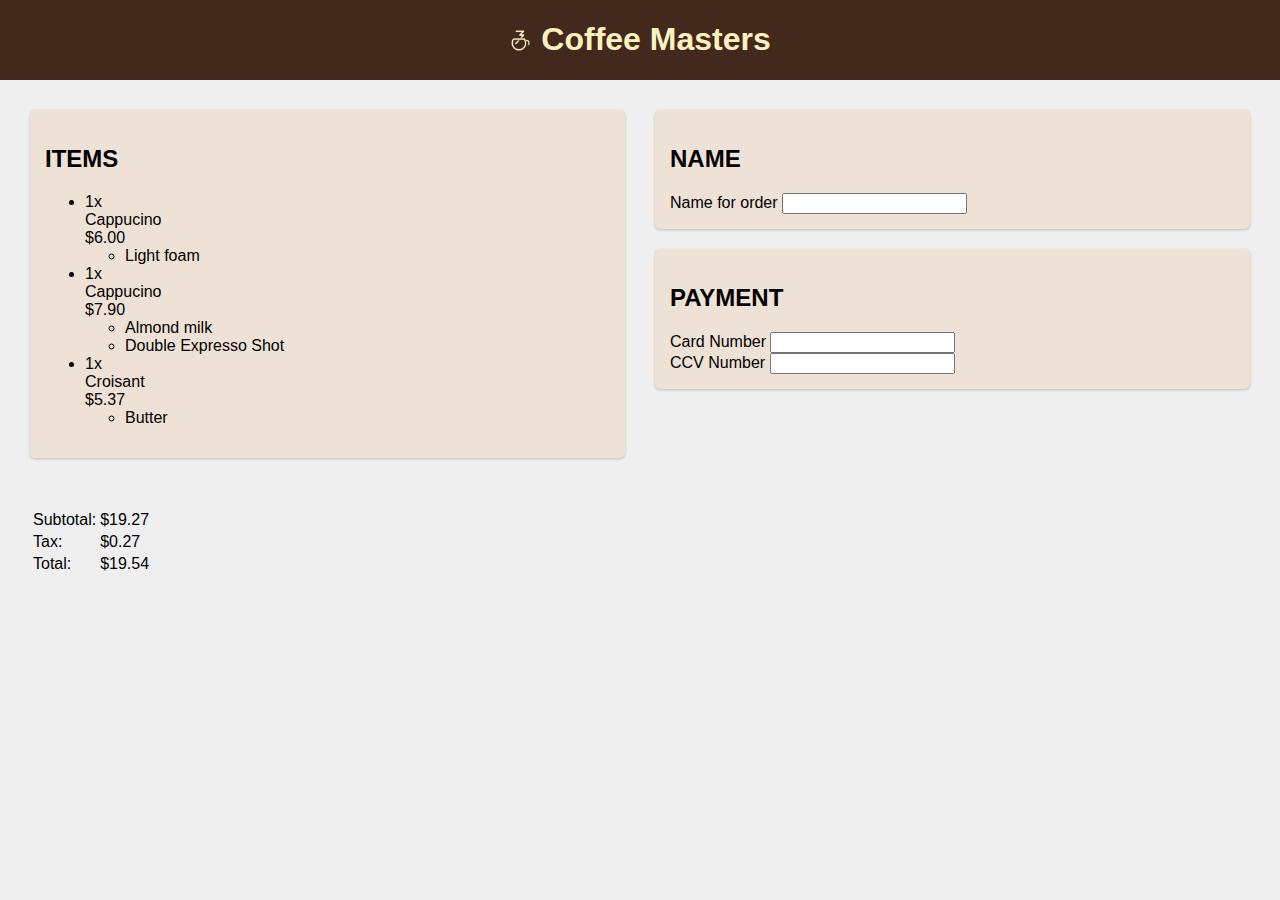
==== 2 Css_Project/index.html @ 732bb959 "Frontend masters projects" ====
<!DOCTYPE html>
<html lang="en">
<head>
    <meta charset="UTF-8">
    <meta name="viewport" content="width=device-width, initial-scale=1.0">
    <title>Coffee app</title>
    <link rel = "stylesheet" href = "styles2.css">
</head>
<body>
    <nav class="main-nav">
        <h1 class="brand">
            <img 
                src="coffee_masters_logo.png" 
                alt="coffee master logo"
                class = "logo"
            />
            Coffee Masters
        </h1>
    </nav>
    <div class="page">
        <section class="order box">
            <h2 class="box-title">ITEMS</h2>
            <ul class="items">
                <li class="item">
                    <div class="item-quantity">1x</div>
                    <div class="item-title">Cappucino</div>
                    <div class="item-price">$6.00</div>
                    <ul class="item-options-list">
                        <li class="item-option">Light foam</li>
                    </ul>
                </li>
                <li class="item">
                    <div class="item-quantity">1x</div>
                    <div class="item-title">Cappucino</div>
                    <div class="item-price">$7.90</div>
                    <ul class="item-options-list">
                        <li class="item-option">Almond milk</li>
                        <li class="item-option">Double Expresso Shot</li>
                    </ul>
                </li>
                <li class="item">
                    <div class="item-quantity">1x</div>
                    <div class="item-title">Croisant</div>
                    <div class="item-price">$5.37</div>
                    <ul class="item-options-list">
                        <li class="item-option">Butter</li>
                    </ul>
                </li>
            </ul>
        </section>
        <section class="payment">
            <div class="name-box box">
                <h2 class="box-title">NAME</h2>
                <div class="input-group">
                    <label class="user-input-label" for="name">Name for order</label>
                    <input type="text" class="text-input" id="name" />
                </div>
            </div>
            <div class="cc-box box">
                <h2 class="box-title">PAYMENT</h2>
                <div class="input-group">
                    <label class="user-input-label" for="cc">Card Number</label>
                    <input type="text" class="text-input" id="cc" />
                </div>
                <div class="input-group">
                    <label class="user-input-label" for="ccv">CCV Number</label>
                    <input type="text" class="text-input short-input" id="ccv" />
                </div>
            </div>
        </section>
        <section class="total">
            <table class="total-table">
                <tbody>
                    <tr>
                        <td>Subtotal:</td>
                        <td>$19.27</td>
                    </tr>
                    <tr>
                        <td>Tax:</td>
                        <td>$0.27</td>
                    </tr>
                    <tr>
                        <td>Total:</td>
                        <td>$19.54</td>
                    </tr>
                </tbody>

            </table>
        </section>
    </div>
</body>
</html>
---- 2 Css_Project/styles2.css ----
*{
    box-sizing: border-box;
}

body{
    margin: 0;
    padding: 0;
    background-color: #efefef;
    font-family: 'Open Sans', sans-serif;
}

.page{
    display: grid;
    row-gap: 30px;
    column-gap: 30px;
    width: 100%;
    padding: 30px;
    margin: 0 auto;
    grid-template-areas: 
    "order payment"
    "total total";
    grid-template-columns: 1fr 1fr;  
}

.main-nav{
    background-color: #43281c;
    color: #fbf2c0;
    font-size: 16px;
    display: flex;
    align-items: center;
    justify-content: center;
    font-weight: normal;
}

.logo{
    height: 25px;
    position: relative;
    top: 3px;
}

.box{
    background-color: #eee1d5;
    border-radius: 5px;
    box-shadow: 0 1px 3px rgb(0 0 0 / 0.2);
    padding: 15px;
    margin-bottom: 20px;
    width: 100%;
}
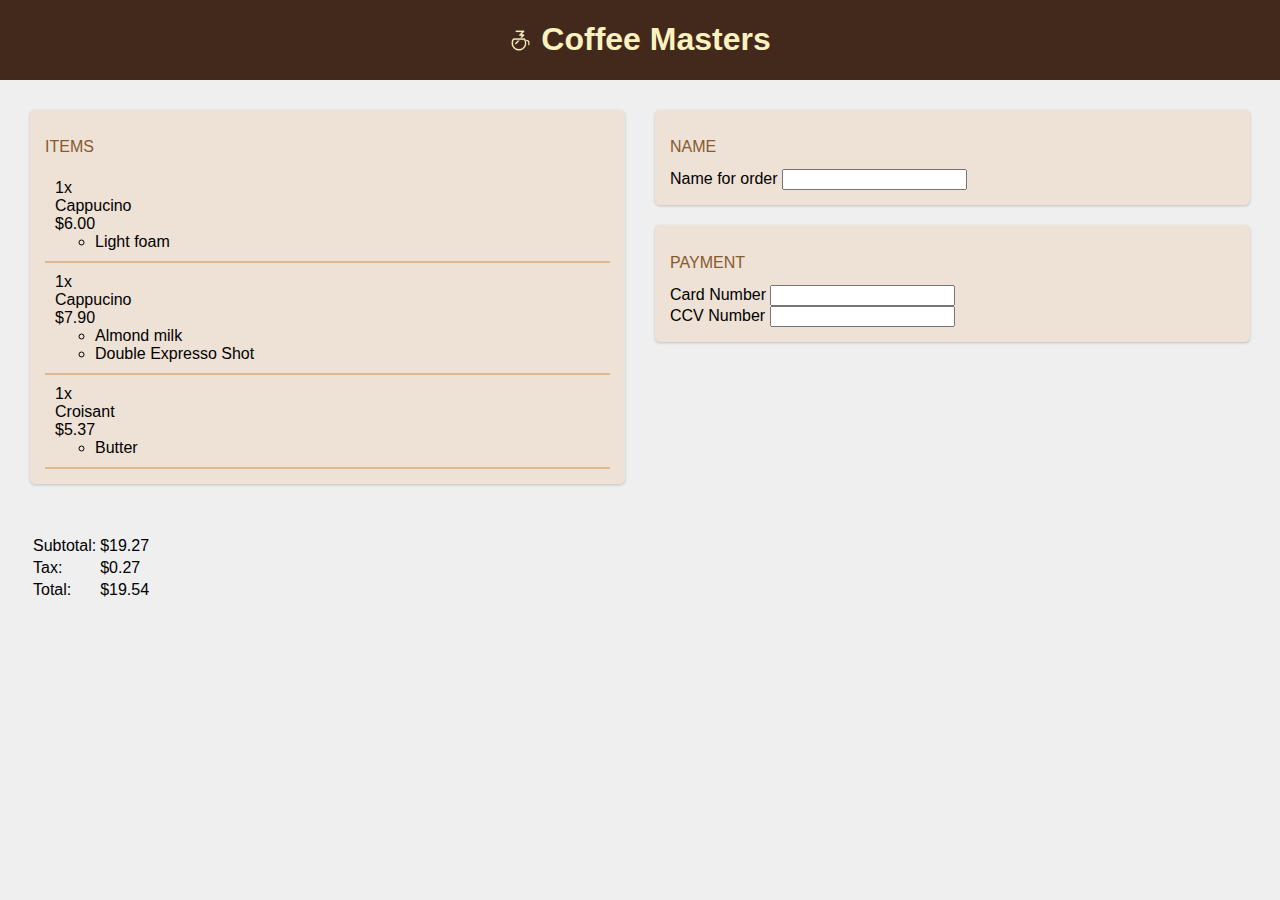
==== commit d999021f: "added css style on boxes" ====
--- a/2 Css_Project/index.html
+++ b/2 Css_Project/index.html
@@ -84,9 +84,9 @@
                         <td>$19.54</td>
                     </tr>
                 </tbody>
-
             </table>
         </section>
+        
     </div>
 </body>
 </html>--- a/2 Css_Project/styles2.css
+++ b/2 Css_Project/styles2.css
@@ -46,4 +46,37 @@
     margin-bottom: 20px;
     width: 100%;
 }
+    
+.box-title{
+    color: #885a2d;
+    font-weight: normal;
+    font-size: 16px;
+} 
+ 
+.order{
+    grid-area: order;
+}
 
+.payment{
+    grid-area: payment;
+}
+
+.total{
+    grid-area: total;
+}
+
+.items{
+    list-style: none;
+    padding: 0;
+    margin: 0;
+}
+
+.item{
+    border-bottom: 2px solid #DDB892;
+    display: grid;
+
+    padding: 10px;
+
+    
+
+}  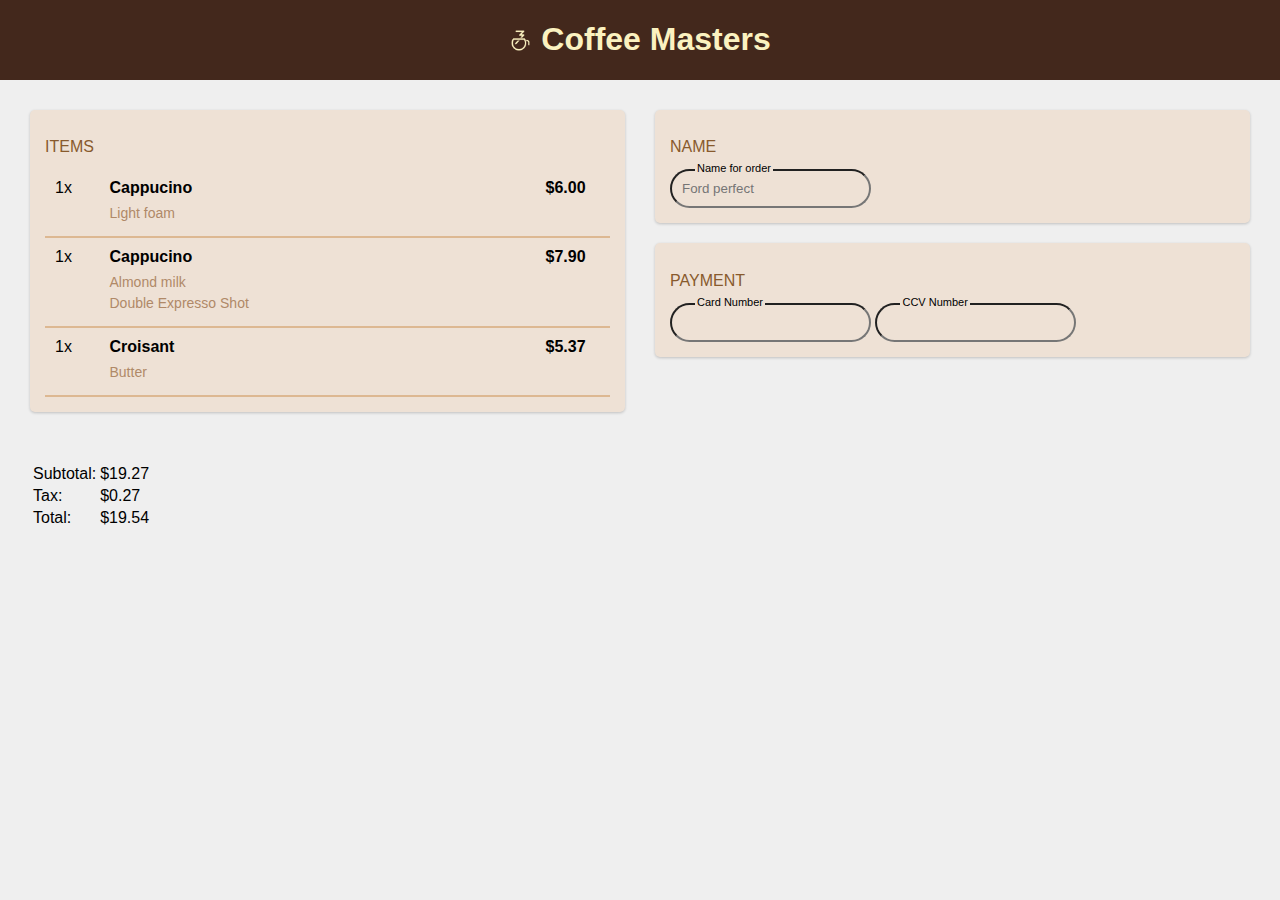
==== commit 262d9913: "Adding margin in text input" ====
--- a/2 Css_Project/index.html
+++ b/2 Css_Project/index.html
@@ -53,7 +53,7 @@
                 <h2 class="box-title">NAME</h2>
                 <div class="input-group">
                     <label class="user-input-label" for="name">Name for order</label>
-                    <input type="text" class="text-input" id="name" />
+                    <input type="text" class="text-input" id="name" placeholder = "Ford perfect"/>
                 </div>
             </div>
             <div class="cc-box box">
--- a/2 Css_Project/styles2.css
+++ b/2 Css_Project/styles2.css
@@ -46,7 +46,7 @@
     margin-bottom: 20px;
     width: 100%;
 }
-    
+
 .box-title{
     color: #885a2d;
     font-weight: normal;
@@ -77,6 +77,70 @@
 
     padding: 10px;
 
-    
+    grid-template-columns: 1fr 8fr 1fr;
+    grid-template-areas: 
+    "quantity title price"
+    "quantity options price";
 
-}  +    row-gap: 8px;
+}  
+
+.item: :last-child{
+    border-bottom: none;
+}
+
+.item-quantity{
+    grid-area: quantity;
+}
+
+.item-title{
+    grid-area: title;
+    font-weight: bold;
+}
+
+.item-price{
+    grid-area: price;
+    font-weight: bold;
+}
+
+.item-options-list{
+    grid-area: options;
+    color: #B08968;
+    list-style: none;
+    margin: 0;
+    padding: 0;
+    font-size: 14px;
+
+}
+
+.item-option{
+    margin-bottom: 5px;
+}
+
+.input-group{
+    position: relative;
+    display: inline-block;
+    border-radius: 25px;
+
+}
+
+.user-input{
+    border: 2px #eee1d5 solid;
+    padding: 8px;
+}
+
+.text-input{
+    border-radius: 20px;
+    background-color: #eee1d5;
+    padding: 10px;
+}
+
+.user-input-label{
+    background-color: #eee1d5;
+    font-size: 11px;
+    position: absolute;
+    left: 25px;
+    top: -7px;
+    padding: 0 2px;
+
+}
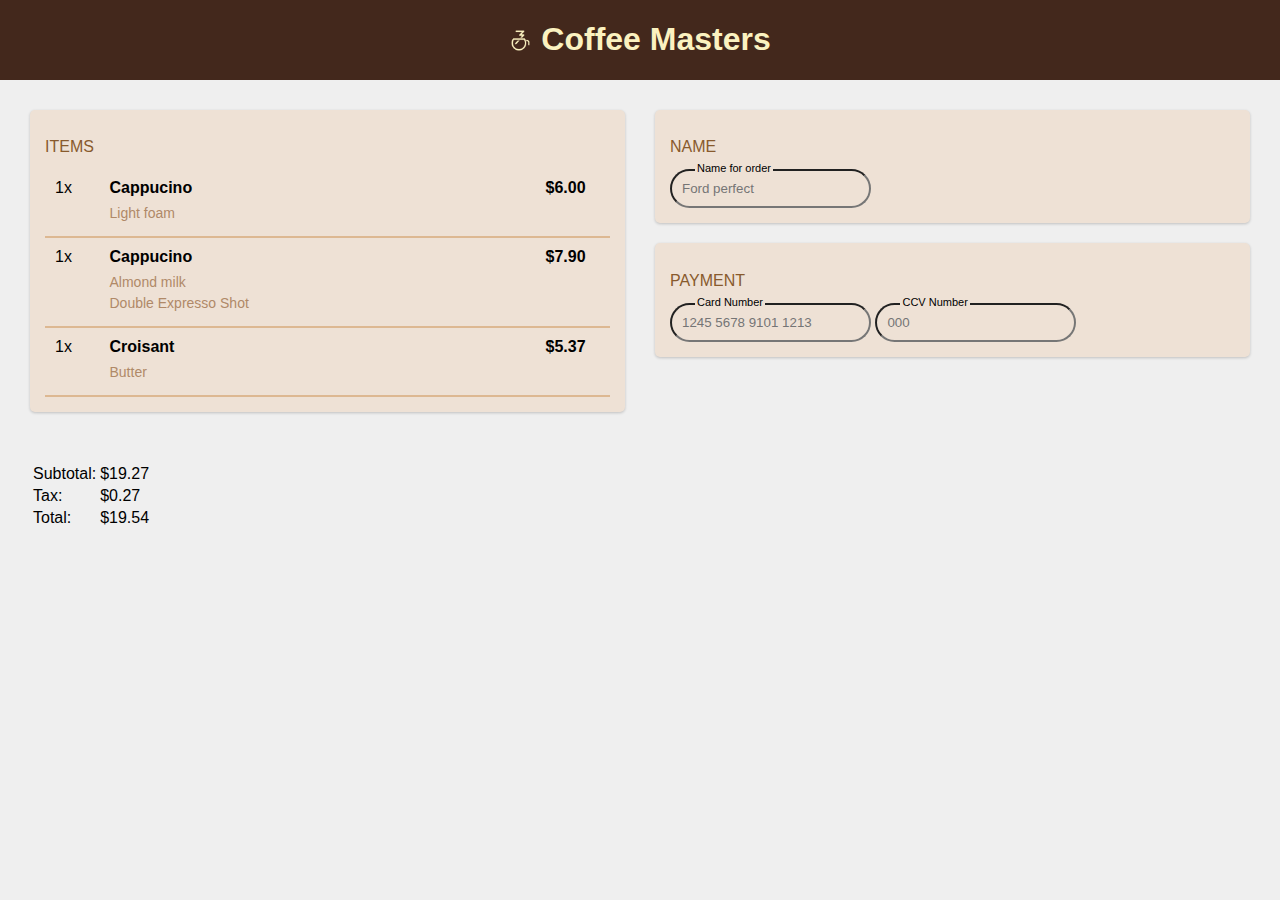
==== commit 67b94282: "fixing text input" ====
--- a/2 Css_Project/index.html
+++ b/2 Css_Project/index.html
@@ -60,11 +60,11 @@
                 <h2 class="box-title">PAYMENT</h2>
                 <div class="input-group">
                     <label class="user-input-label" for="cc">Card Number</label>
-                    <input type="text" class="text-input" id="cc" />
+                    <input type="text" class="text-input" id="cc" placeholder="1245 5678 9101 1213" />
                 </div>
                 <div class="input-group">
                     <label class="user-input-label" for="ccv">CCV Number</label>
-                    <input type="text" class="text-input short-input" id="ccv" />
+                    <input type="text" class="text-input short-input" id="ccv" placeholder="000" />
                 </div>
             </div>
         </section>
--- a/2 Css_Project/styles2.css
+++ b/2 Css_Project/styles2.css
@@ -110,7 +110,6 @@
     margin: 0;
     padding: 0;
     font-size: 14px;
-
 }
 
 .item-option{
@@ -121,6 +120,7 @@
     position: relative;
     display: inline-block;
     border-radius: 25px;
+    color: black;
 
 }
 
@@ -133,6 +133,7 @@
     border-radius: 20px;
     background-color: #eee1d5;
     padding: 10px;
+    color: #5e624f;
 }
 
 .user-input-label{
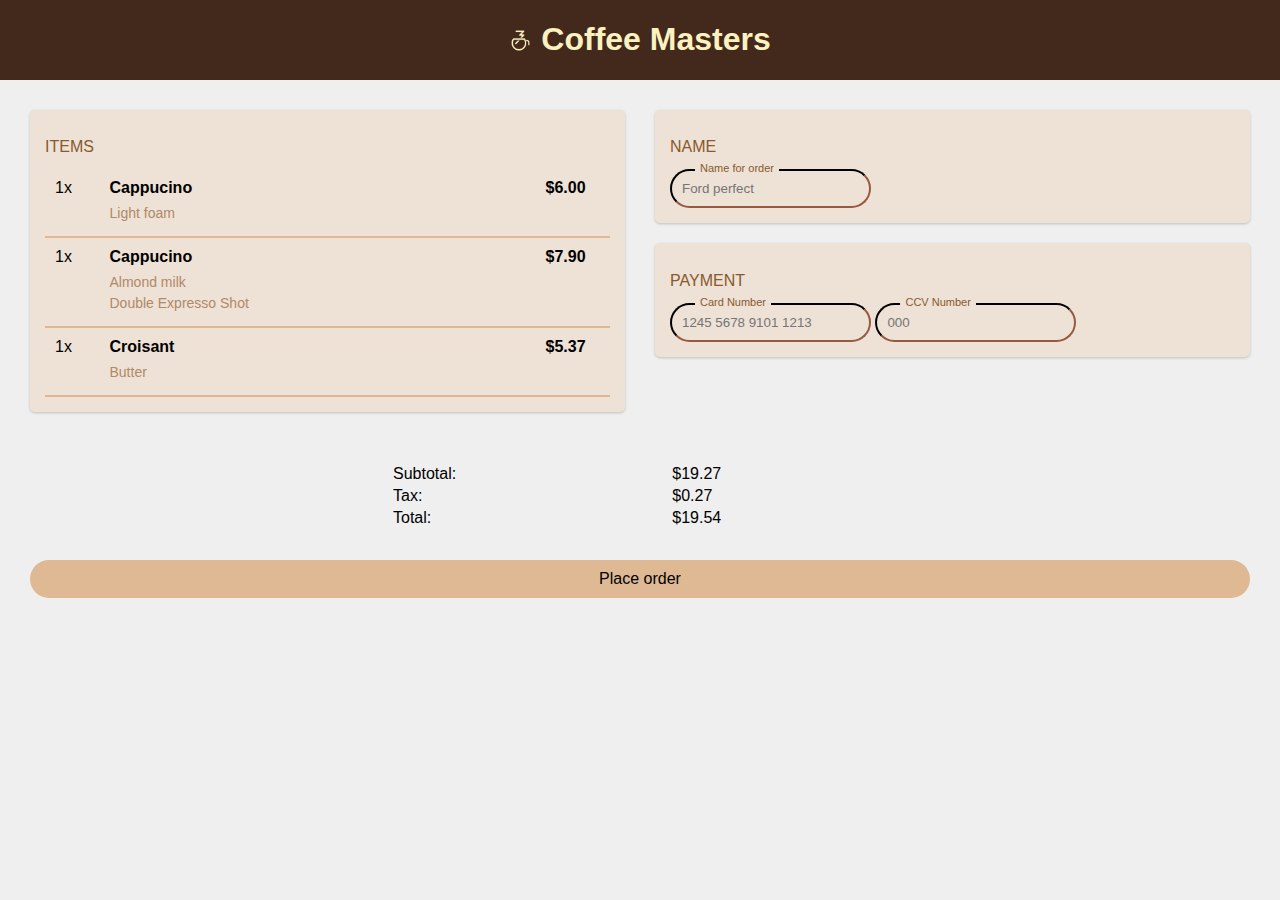
==== commit 70702d2f: "Added order placing button" ====
--- a/2 Css_Project/index.html
+++ b/2 Css_Project/index.html
@@ -85,6 +85,8 @@
                     </tr>
                 </tbody>
             </table>
+            <button class="checkout" type="button">Place order</button>
+
         </section>
         
     </div>
--- a/2 Css_Project/styles2.css
+++ b/2 Css_Project/styles2.css
@@ -134,6 +134,7 @@
     background-color: #eee1d5;
     padding: 10px;
     color: #5e624f;
+    border-color: #43281c;
 }
 
 .user-input-label{
@@ -142,6 +143,31 @@
     position: absolute;
     left: 25px;
     top: -7px;
-    padding: 0 2px;
+    color: #885a2d;
+    padding: 0 5px;
+    bottom: 32px;
 
 }
+
+.total{
+    display: flex;
+    flex-direction: column;
+    align-items: center;
+    justify-content: center;
+}
+
+.total-table{
+    width: 100%;
+    max-width: 500px;
+    margin-bottom: 30px;
+}
+
+.checkout{
+    background-color: #deb993;
+    border: none;
+    border-radius: 100px;
+    padding: 10px 30px;
+    font-size: 16px;
+    width: 100%;
+
+}